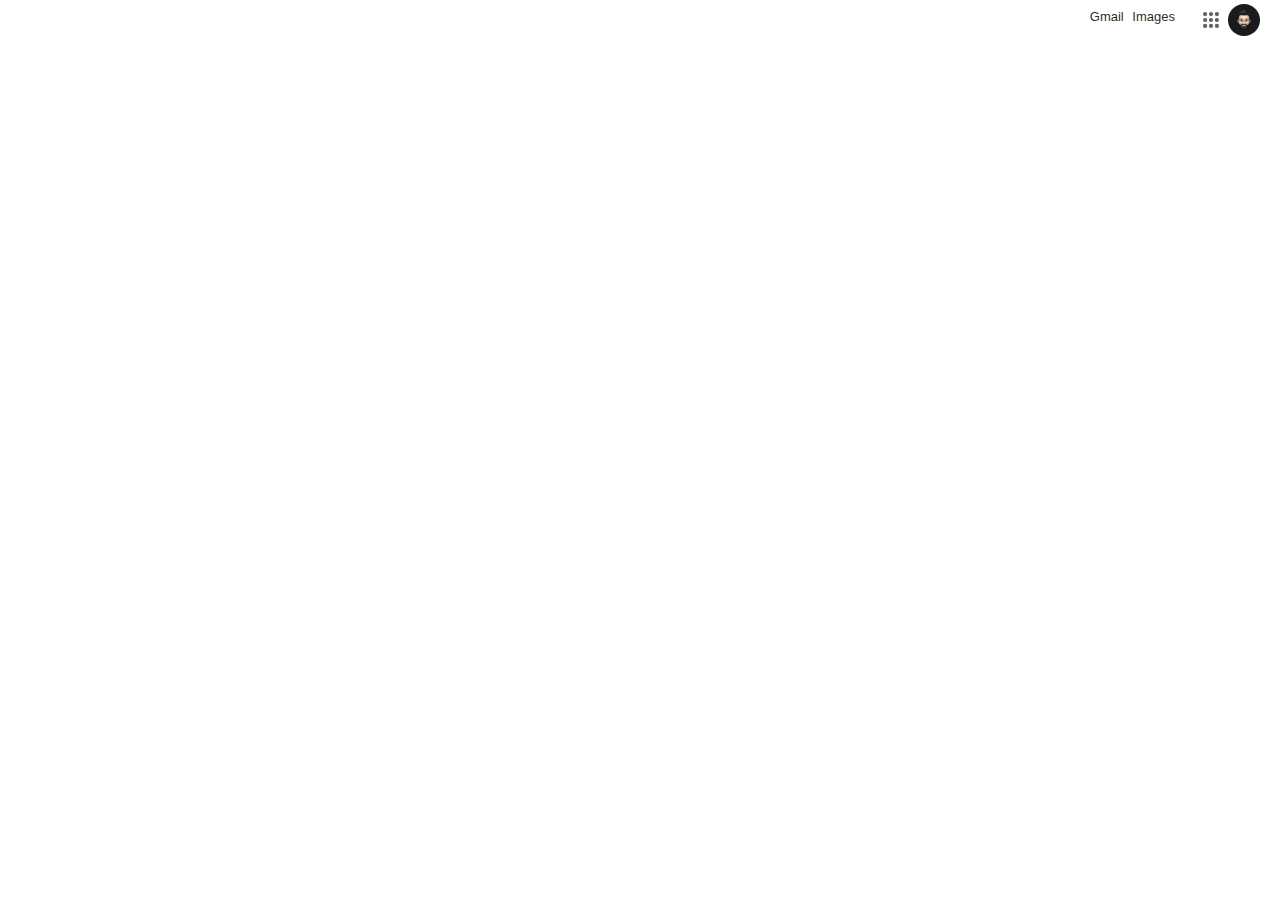
==== index-2.html @ cbd8e03e "1st commit" ====
<!DOCTYPE html>
<html lang="en">
<head>
  <meta charset="UTF-8">
  <meta name="viewport" content="width=device-width, initial-scale=1.0">
  <title>Google</title>
  <link href="https://fonts.googleapis.com/css2?family=Roboto:wght@400;700&display=swap" rel="stylesheet">
  <link rel="stylesheet" href="style.css">
  <link rel="icon" href="img/logo.png" type="image/x-icon">
</head>
<body>
  <header class="header">
        <div class="nav-bar">
            <div class="nav-bar-link">
              <a href="#" class=""> Gmail </a>
              <a href="#" class=""> Images </a>
            </div>
            <div class="nav-bar-icons">
              <a href="#" class="a-apps"> <img src="./img/apps.svg" id="apps"> </a>
              <a href="#" class="a-profile"> <img src="./img/dp.jpeg" class="profile" id="dp"> </a>
            </div> 
        </div>     
  </header>
  
</body>
</html>
---- style.css ----
* {
  box-sizing: border-box;
}

body {
  margin: 0;
  padding: 0;
  font-family: Arial, sans-serif;
}

.header {
  display: inline-block;
  flex-grow: 1;
  width: 100%;
}

.nav-bar {
  display: flex;
  float: right;
  padding-right: 4px;
  align-items: center;
}

.nav-bar-link {
  display: block;
  padding-right: 15px;
}

.nav-bar-link a {
  margin-right: 5px;
}

.nav-bar-icons {
  display: flex;
  align-items: center;
  padding-right: 15px;
}

.nav-bar-icons a {
  margin-right: 5px;
}

.a-apps {
  height: 24px;
  width: 24px;
  padding: 8px;
}

.a-profile {
  height: 32px;
  width: 32px;
  padding: 4px;
}

#apps {
  height: 16px;
  width: 16px;
}

.profile {
  display: block;
  height: 32px;
  width: 32px;
  border-radius: 50%;
}

.header a {
  text-decoration: none;
  color: rgba(0, 0, 0, 0.87);
  font-size: 13px;
}

/* #input_container {
  position: relative;
  padding: 0;
  margin: 0;
}
#input {
  height: 20px;
  margin: 0;
  padding-left: 30px;
}
#input_img {
  position: absolute;
  bottom: 8px;
  left: 10px;
  width: 10px;
  height: 10px;
} */
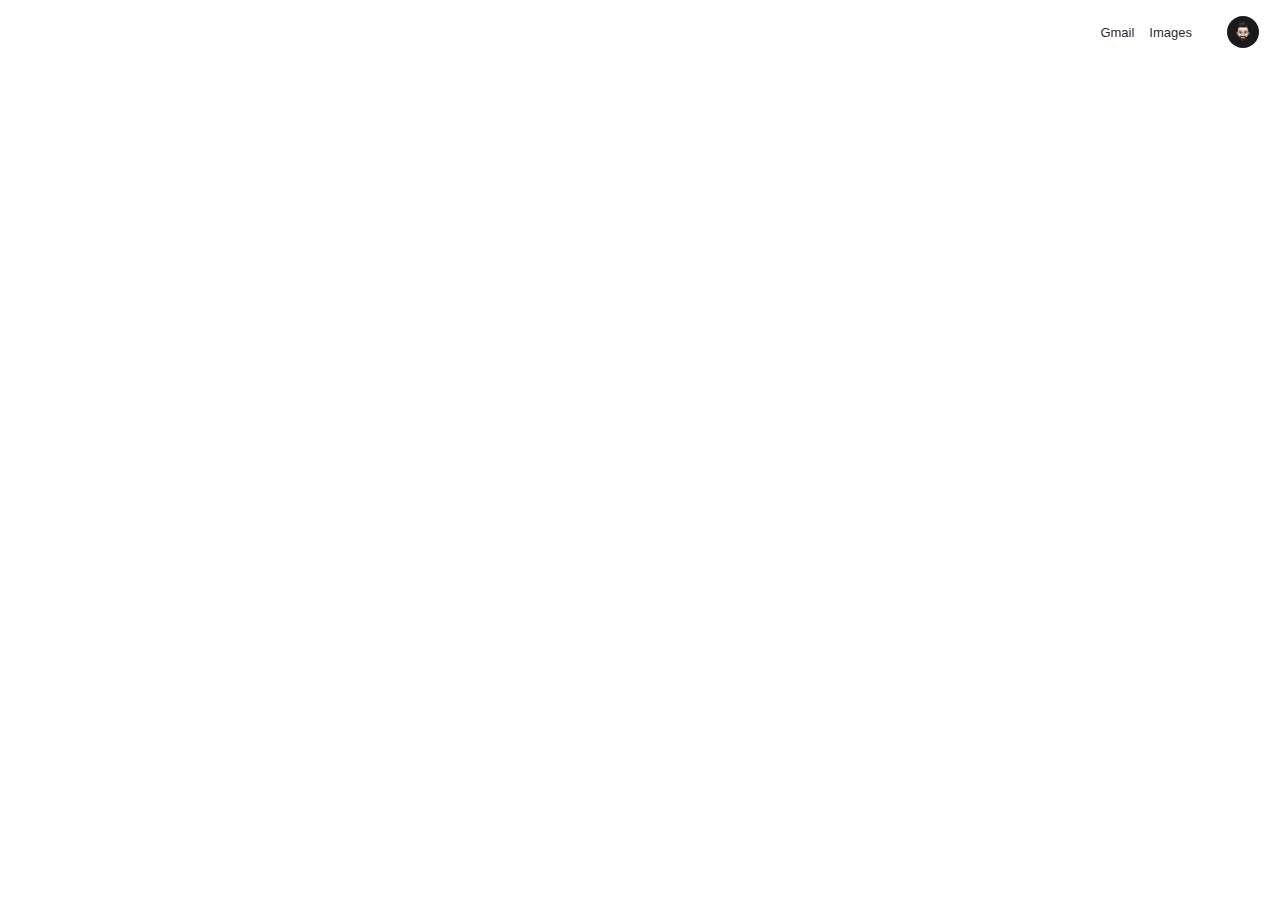
==== commit 6eda3f82: "corrected mistakes and completed header section" ====
--- a/index-2.html
+++ b/index-2.html
@@ -11,16 +11,14 @@
 <body>
   <header class="header">
         <div class="nav-bar">
-            <div class="nav-bar-link">
               <a href="#" class=""> Gmail </a>
               <a href="#" class=""> Images </a>
-            </div>
-            <div class="nav-bar-icons">
-              <a href="#" class="a-apps"> <img src="./img/apps.svg" id="apps"> </a>
               <a href="#" class="a-profile"> <img src="./img/dp.jpeg" class="profile" id="dp"> </a>
-            </div> 
         </div>     
   </header>
+
+
+
   
 </body>
 </html>--- a/style.css
+++ b/style.css
@@ -12,49 +12,25 @@
   display: inline-block;
   flex-grow: 1;
   width: 100%;
+  padding: 6px;
+  /* background-color: grey; */
 }
 
 .nav-bar {
   display: flex;
-  float: right;
-  padding-right: 4px;
+  justify-content: flex-end;
   align-items: center;
 }
 
-.nav-bar-link {
-  display: block;
-  padding-right: 15px;
+.nav-bar a {
+  margin-left: 10px;
+  margin-right: 5px;
+  margin-top: 10px;
 }
 
-.nav-bar-link a {
-  margin-right: 5px;
-}
-
-.nav-bar-icons {
-  display: flex;
-  align-items: center;
-  padding-right: 15px;
-}
-
-.nav-bar-icons a {
-  margin-right: 5px;
-}
-
-.a-apps {
-  height: 24px;
-  width: 24px;
-  padding: 8px;
-}
-
-.a-profile {
-  height: 32px;
-  width: 32px;
-  padding: 4px;
-}
-
-#apps {
-  height: 16px;
-  width: 16px;
+.nav-bar img {
+  margin-left: 20px;
+  margin-right: 10px;
 }
 
 .profile {
@@ -68,6 +44,27 @@
   text-decoration: none;
   color: rgba(0, 0, 0, 0.87);
   font-size: 13px;
+}
+
+.nav-bar a:hover {
+  text-decoration: underline;
+}
+
+.profile:hover {
+  box-shadow: rgba(143, 143, 143, 0.8) 0px 0px 12px;
+}
+
+.main {
+  height: 79vh;
+}
+
+.footer-top {
+  background-color: grey;
+}
+
+.footer-bottom {
+  width: 100%;
+  background-color: grey;
 }
 
 /* #input_container {
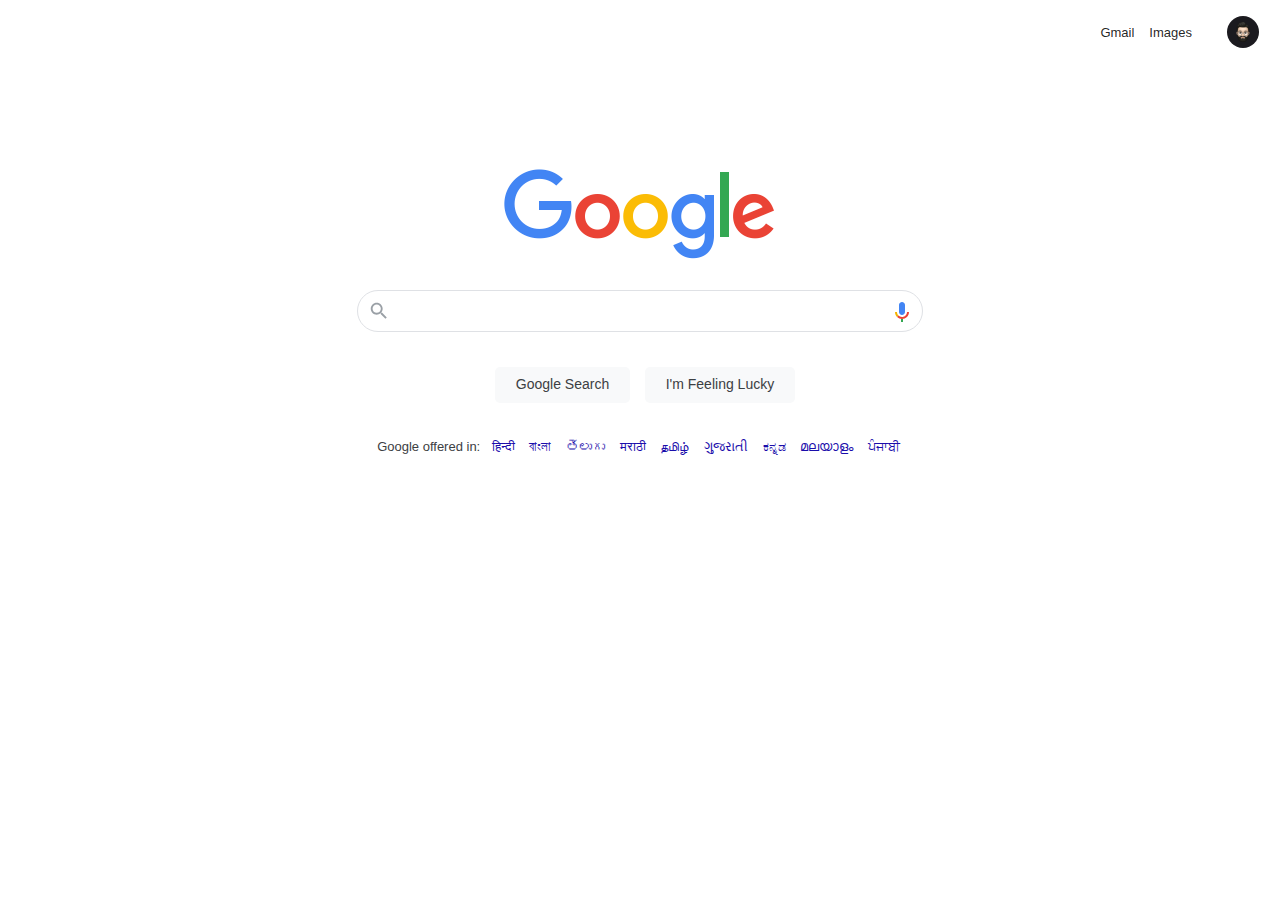
==== commit 8c26b61b: "search-bar fixed" ====
--- a/index-2.html
+++ b/index-2.html
@@ -17,7 +17,36 @@
         </div>     
   </header>
 
+  <div class="main-section">
+    <div class="main-logo">
+      <img src="img/google.png" alt="Google">
+    </div>
+    <div class="search-button">
+      <img src="img/search.svg">
+      <input type="search">
+      <img src="img/voice_search.svg">
+    </div>
 
+    <div class="buttons">
+      <button class="google-search">Google Search</button>
+      <button class="feeling-lucky">I'm Feeling Lucky</button>
+    </div>
+    
+    <div class="languages">
+      <p> 
+        Google offered in:
+      <a href="#"> हिन्दी </a>
+      <a href="#"> বাংলা </a>
+      <a href="#">తెలుగు </a>
+      <a href="#"> मराठी </a>
+      <a href="#"> தமிழ் </a>
+      <a href="#"> ગુજરાતી </a>
+      <a href="#"> ಕನ್ನಡ </a>
+      <a href="#"> മലയാളം </a>
+      <a href="#"> ਪੰਜਾਬੀ </a>
+    </p>
+    </div>
+  </div>
 
   
 </body>
--- a/style.css
+++ b/style.css
@@ -54,17 +54,88 @@
   box-shadow: rgba(143, 143, 143, 0.8) 0px 0px 12px;
 }
 
-.main {
-  height: 79vh;
+.main-section {
+  display: flex;
+  flex-direction: column;
+  text-align: center;
+  align-items: center;
+  /* background-color: grey; */
 }
 
-.footer-top {
-  background-color: grey;
+.main-logo {
+  margin-top: 115px;
 }
 
-.footer-bottom {
-  width: 100%;
-  background-color: grey;
+.search-button {
+  margin-top: 25px;
+  padding: 10px;
+  border: 1px solid #dfe1e5;
+  border-radius: 30px;
+  display: flex;
+  justify-content: center;
+  align-items: center;
+  width: 15cm;
+  height: 1.1cm;
+}
+
+.search-button input {
+  width: 500px;
+  height: 25px;
+  margin-left: 6px;
+  margin-right: 6px;
+  border: none;
+  padding: 0;
+  color: rgba(0, 0, 0, 0.87);
+  word-wrap: break-word;
+  outline: none;
+  font-size: 16px;
+}
+
+.buttons {
+  margin-top: 30px;
+  padding-top: 5px;
+  padding-bottom: 5px;
+}
+
+.buttons button {
+  border: 1px solid transparent;
+  border-radius: 5px;
+  padding: 8px 20px 10px 20px;
+  margin-left: 10px;
+  background-color: #f8f9fa;
+  color: #3c4043;
+  font-size: 14px;
+  cursor: pointer;
+}
+
+.buttons button:hover {
+  box-shadow: 0 1px 1px rgb(0 0 0 / 10%);
+  background-color: #f8f9fa;
+  border: 1px solid #dadce0;
+  color: #202124;
+}
+
+.languages {
+  margin-top: 18px;
+  display: block;
+  text-align: center;
+}
+
+.languages p {
+  color: #3c4043;
+  font-size: 13px;
+}
+
+.languages a {
+  color: #1a0dab;
+  margin-left: 5px;
+  font-size: 13px;
+  padding: 0px 3px;
+  text-decoration: none;
+}
+
+.languages a:hover {
+  text-decoration: underline;
 }
 
 /* #input_container {
